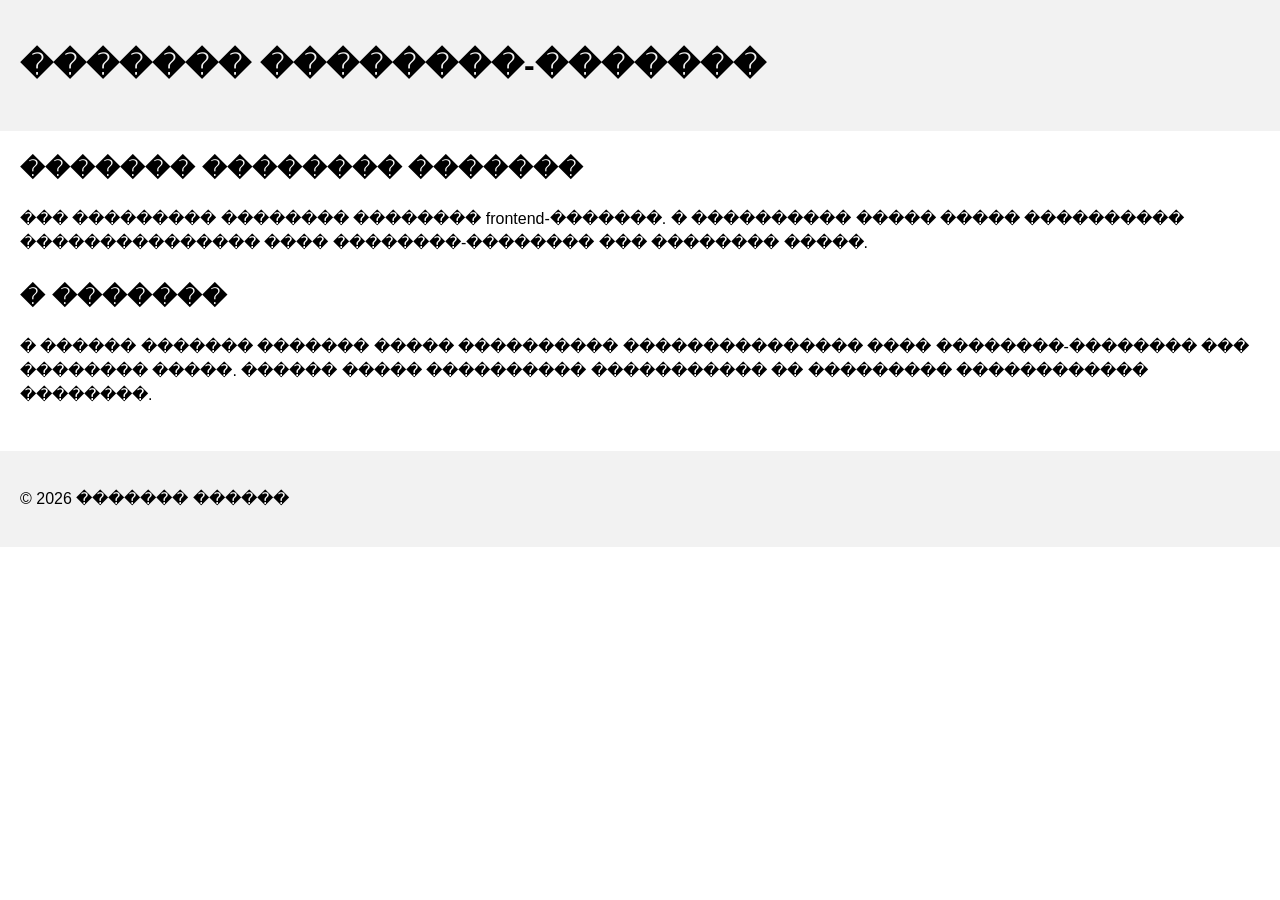
==== index.html @ 0dade37c "feat: add project description section" ====
<!DOCTYPE html>
<html lang="ru">
<head>
  <meta charset="UTF-8">
  <meta name="viewport" content="width=device-width, initial-scale=1.0">
  <title>������� �������</title>
  <link rel="stylesheet" href="css/style.css">
</head>
<body>
  <header>
    <h1>������� ��������-�������</h1>
  </header>

  <main>
    <section>
      <h2>������� �������� �������</h2>
      <p>
        ��� ��������� �������� �������� frontend-�������.
        � ���������� ����� ����� ���������� ��������������� ����
        ��������-�������� ��� �������� �����.
      </p>
    </section>
    <section>
    <h2>� �������</h2>
    <p>
      � ������ ������� ������� ����� ���������� ��������������� ����
      ��������-�������� ��� �������� �����. ������ ����� ����������
      ����������� �� ��������� ������������ ��������.
    </p>
    </section>
  </main>

  <footer>
    <p>&copy; 2026 ������� ������</p>
  </footer>
</body>
</html>
---- css/style.css ----
body {
  margin: 0;
  font-family: Arial, sans-serif;
  line-height: 1.5;
}

header,
main,
footer {
  padding: 20px;
}

header {
  background-color: #f2f2f2;
}

footer {
  background-color: #f2f2f2;
}

section {
  margin-bottom: 24px;
}

section h2 {
  margin-top: 0;
}
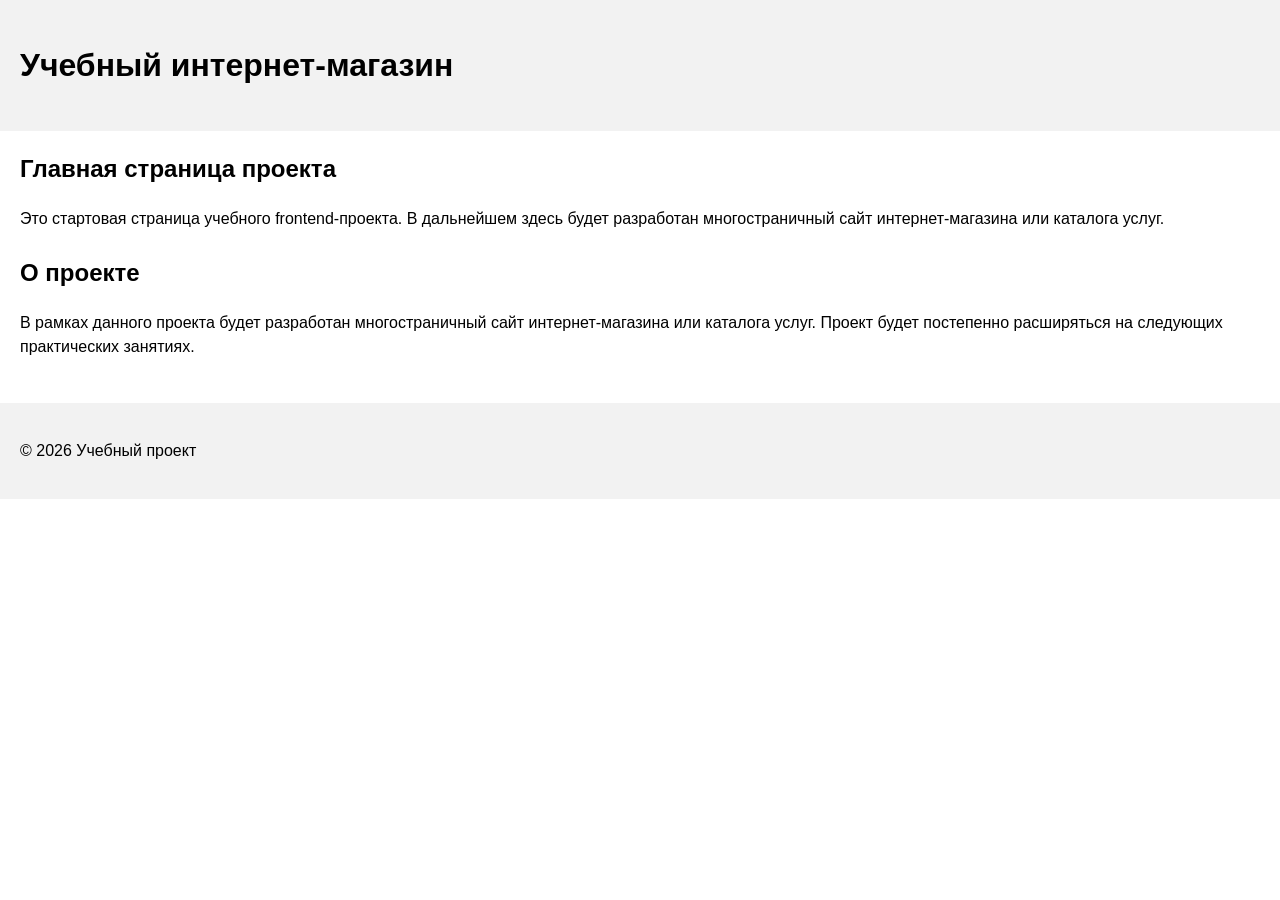
==== commit a021ae0c: "Temporary file cleanup for encoding conversion2" ====
--- a/index.html
+++ b/index.html
@@ -3,35 +3,35 @@
 <head>
   <meta charset="UTF-8">
   <meta name="viewport" content="width=device-width, initial-scale=1.0">
-  <title>������� �������</title>
+  <title>Каталог товаров</title>
   <link rel="stylesheet" href="css/style.css">
 </head>
 <body>
   <header>
-    <h1>������� ��������-�������</h1>
+    <h1>Учебный интернет-магазин</h1>
   </header>
 
   <main>
     <section>
-      <h2>������� �������� �������</h2>
+      <h2>Главная страница проекта</h2>
       <p>
-        ��� ��������� �������� �������� frontend-�������.
-        � ���������� ����� ����� ���������� ��������������� ����
-        ��������-�������� ��� �������� �����.
+        Это стартовая страница учебного frontend-проекта.
+        В дальнейшем здесь будет разработан многостраничный сайт
+        интернет-магазина или каталога услуг.
       </p>
     </section>
     <section>
-    <h2>� �������</h2>
+    <h2>О проекте</h2>
     <p>
-      � ������ ������� ������� ����� ���������� ��������������� ����
-      ��������-�������� ��� �������� �����. ������ ����� ����������
-      ����������� �� ��������� ������������ ��������.
+      В рамках данного проекта будет разработан многостраничный сайт
+      интернет-магазина или каталога услуг. Проект будет постепенно
+      расширяться на следующих практических занятиях.
     </p>
     </section>
   </main>
 
   <footer>
-    <p>&copy; 2026 ������� ������</p>
+    <p>&copy; 2026 Учебный проект</p>
   </footer>
 </body>
-</html>
+</html>
--- a/css/style.css
+++ b/css/style.css
@@ -24,4 +24,4 @@
 
 section h2 {
   margin-top: 0;
-}
+}
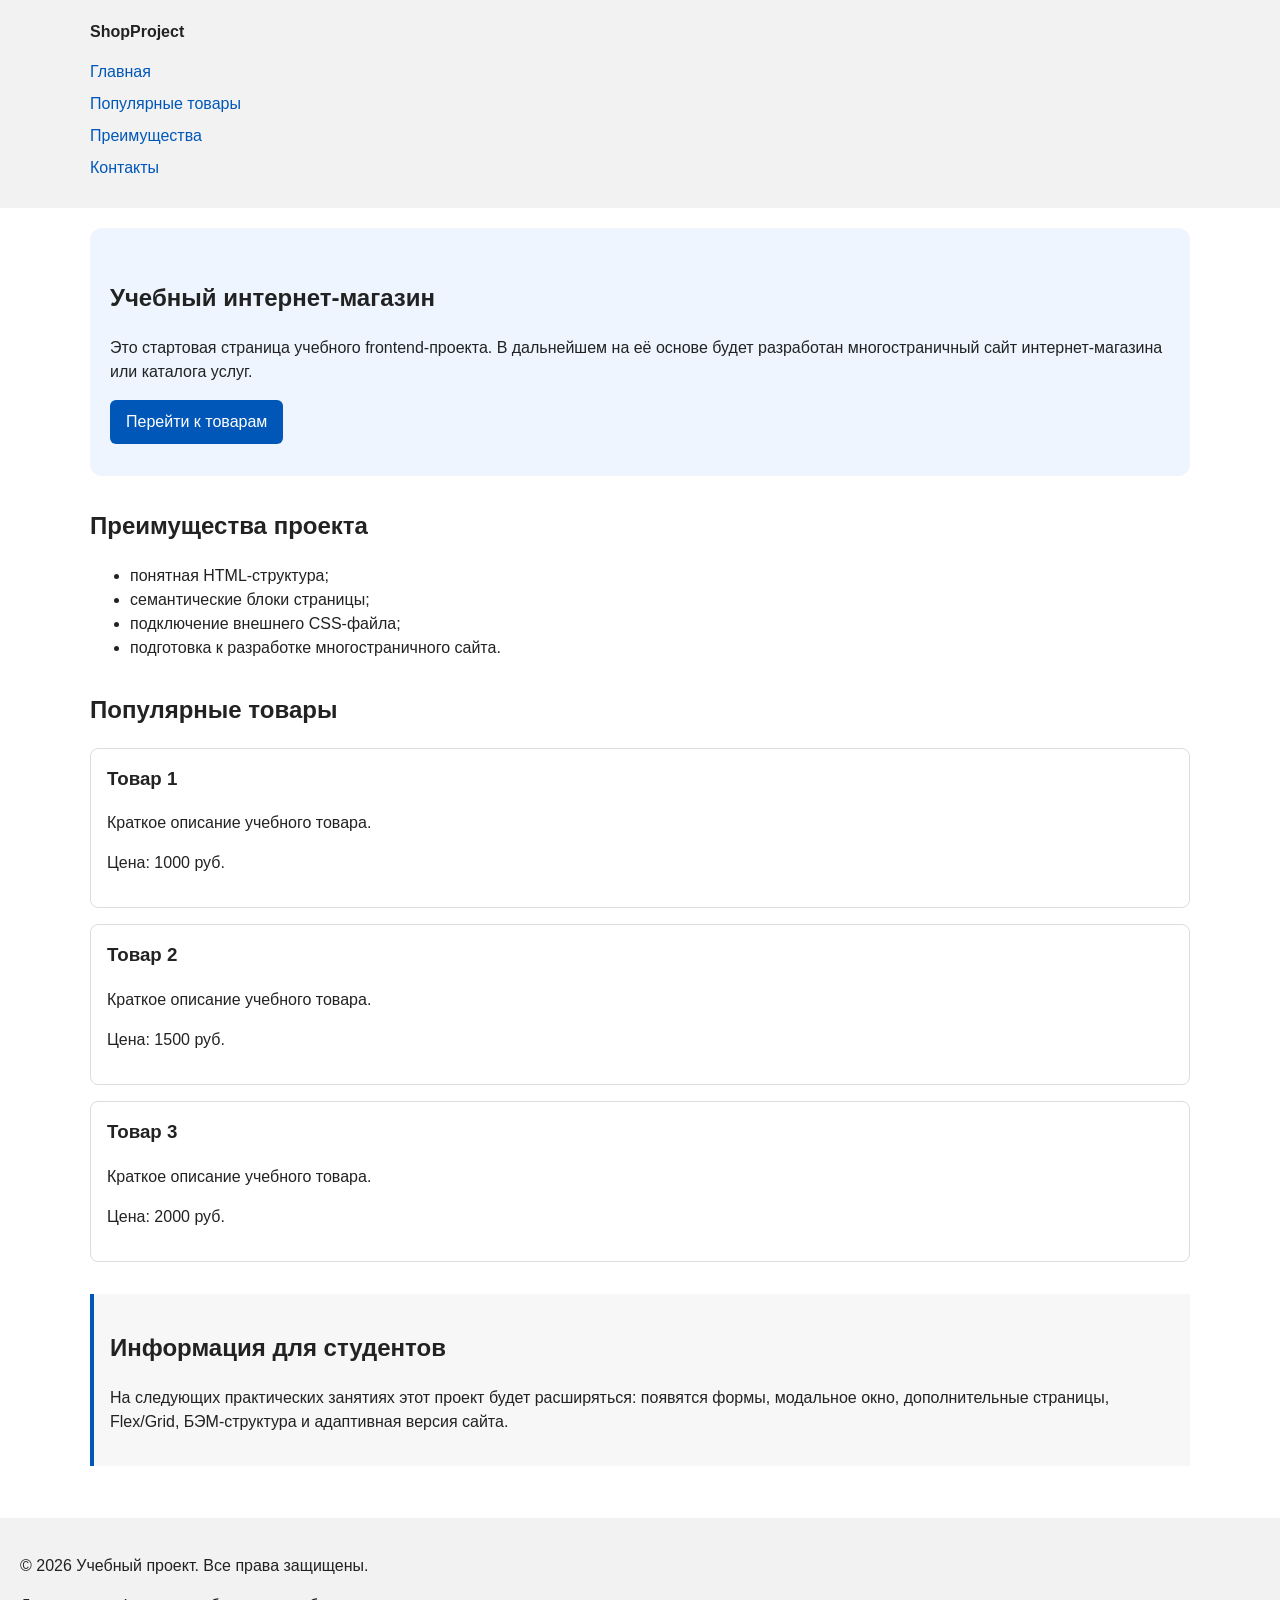
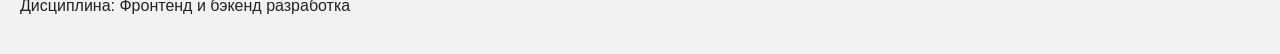
==== commit 268dcf8e: "feat: add semantic HTML structure and base CSS styles" ====
--- a/index.html
+++ b/index.html
@@ -8,30 +8,76 @@
 </head>
 <body>
   <header>
-    <h1>Учебный интернет-магазин</h1>
-  </header>
+  <div class="site-header">
+    <a class="site-logo" href="index.html">ShopProject</a>
+
+    <nav class="site-nav" aria-label="Основная навигация">
+      <ul class="site-nav__list">
+        <li><a href="index.html">Главная</a></li>
+        <li><a href="#popular">Популярные товары</a></li>
+        <li><a href="#advantages">Преимущества</a></li>
+        <li><a href="#contacts">Контакты</a></li>
+      </ul>
+    </nav>
+  </div>
+</header>
 
   <main>
-    <section>
-      <h2>Главная страница проекта</h2>
-      <p>
+    <section class="hero">
+    <h1>Учебный интернет-магазин</h1>
+    <p>
         Это стартовая страница учебного frontend-проекта.
-        В дальнейшем здесь будет разработан многостраничный сайт
+        В дальнейшем на её основе будет разработан многостраничный сайт
         интернет-магазина или каталога услуг.
-      </p>
+    </p>
+    <a class="button" href="#popular">Перейти к товарам</a>
     </section>
-    <section>
-    <h2>О проекте</h2>
+    <section class="section" id="advantages">
+    <h2>Преимущества проекта</h2>
+
+    <ul class="advantages-list">
+        <li>понятная HTML-структура;</li>
+        <li>семантические блоки страницы;</li>
+        <li>подключение внешнего CSS-файла;</li>
+        <li>подготовка к разработке многостраничного сайта.</li>
+    </ul>
+    </section>
+
+    <section class="section" id="popular">
+    <h2>Популярные товары</h2>
+
+    <article class="product-card">
+        <h3>Товар 1</h3>
+        <p>Краткое описание учебного товара.</p>
+        <p>Цена: 1000 руб.</p>
+    </article>
+
+    <article class="product-card">
+        <h3>Товар 2</h3>
+        <p>Краткое описание учебного товара.</p>
+        <p>Цена: 1500 руб.</p>
+    </article>
+
+    <article class="product-card">
+        <h3>Товар 3</h3>
+        <p>Краткое описание учебного товара.</p>
+        <p>Цена: 2000 руб.</p>
+    </article>
+    </section>
+
+    <aside class="aside-info">
+    <h2>Информация для студентов</h2>
     <p>
-      В рамках данного проекта будет разработан многостраничный сайт
-      интернет-магазина или каталога услуг. Проект будет постепенно
-      расширяться на следующих практических занятиях.
+        На следующих практических занятиях этот проект будет расширяться:
+        появятся формы, модальное окно, дополнительные страницы, Flex/Grid,
+        БЭМ-структура и адаптивная версия сайта.
     </p>
-    </section>
+    </aside>
   </main>
 
   <footer>
-    <p>&copy; 2026 Учебный проект</p>
+    <p>&copy; 2026 Учебный проект. Все права защищены.</p>
+    <p>Дисциплина: Фронтенд и бэкенд разработка</p>
   </footer>
 </body>
 </html>
--- a/css/style.css
+++ b/css/style.css
@@ -1,7 +1,13 @@
+* {
+  box-sizing: border-box;
+}
+
 body {
   margin: 0;
   font-family: Arial, sans-serif;
   line-height: 1.5;
+  color: #222222;
+  background-color: #ffffff;
 }
 
 header,
@@ -24,4 +30,84 @@
 
 section h2 {
   margin-top: 0;
-}+}
+
+.site-header {
+  max-width: 1100px;
+  margin: 0 auto;
+}
+
+.site-logo {
+  font-weight: bold;
+  text-decoration: none;
+  color: #222222;
+}
+
+.site-nav__list {
+  padding: 0;
+  margin: 16px 0 0;
+  list-style: none;
+}
+
+.site-nav__list li {
+  margin-bottom: 8px;
+}
+
+.site-nav__list a {
+  color: #0057b8;
+  text-decoration: none;
+}
+
+.site-nav__list a:hover {
+  text-decoration: underline;
+}
+
+.hero {
+  max-width: 1100px;
+  margin: 0 auto 32px;
+  padding: 32px 20px;
+  background-color: #eef5ff;
+  border-radius: 12px;
+}
+
+.section {
+  max-width: 1100px;
+  margin: 0 auto 32px;
+}
+
+.section h2 {
+  margin-top: 0;
+}
+
+.product-card {
+  margin-bottom: 16px;
+  padding: 16px;
+  border: 1px solid #dddddd;
+  border-radius: 8px;
+  background-color: #ffffff;
+}
+
+.product-card h3 {
+  margin-top: 0;
+}
+
+.button {
+  display: inline-block;
+  padding: 10px 16px;
+  color: #ffffff;
+  background-color: #0057b8;
+  text-decoration: none;
+  border-radius: 6px;
+}
+
+.button:hover {
+  background-color: #003f86;
+}
+
+.aside-info {
+  max-width: 1100px;
+  margin: 0 auto 32px;
+  padding: 16px;
+  border-left: 4px solid #0057b8;
+  background-color: #f7f7f7;
+}
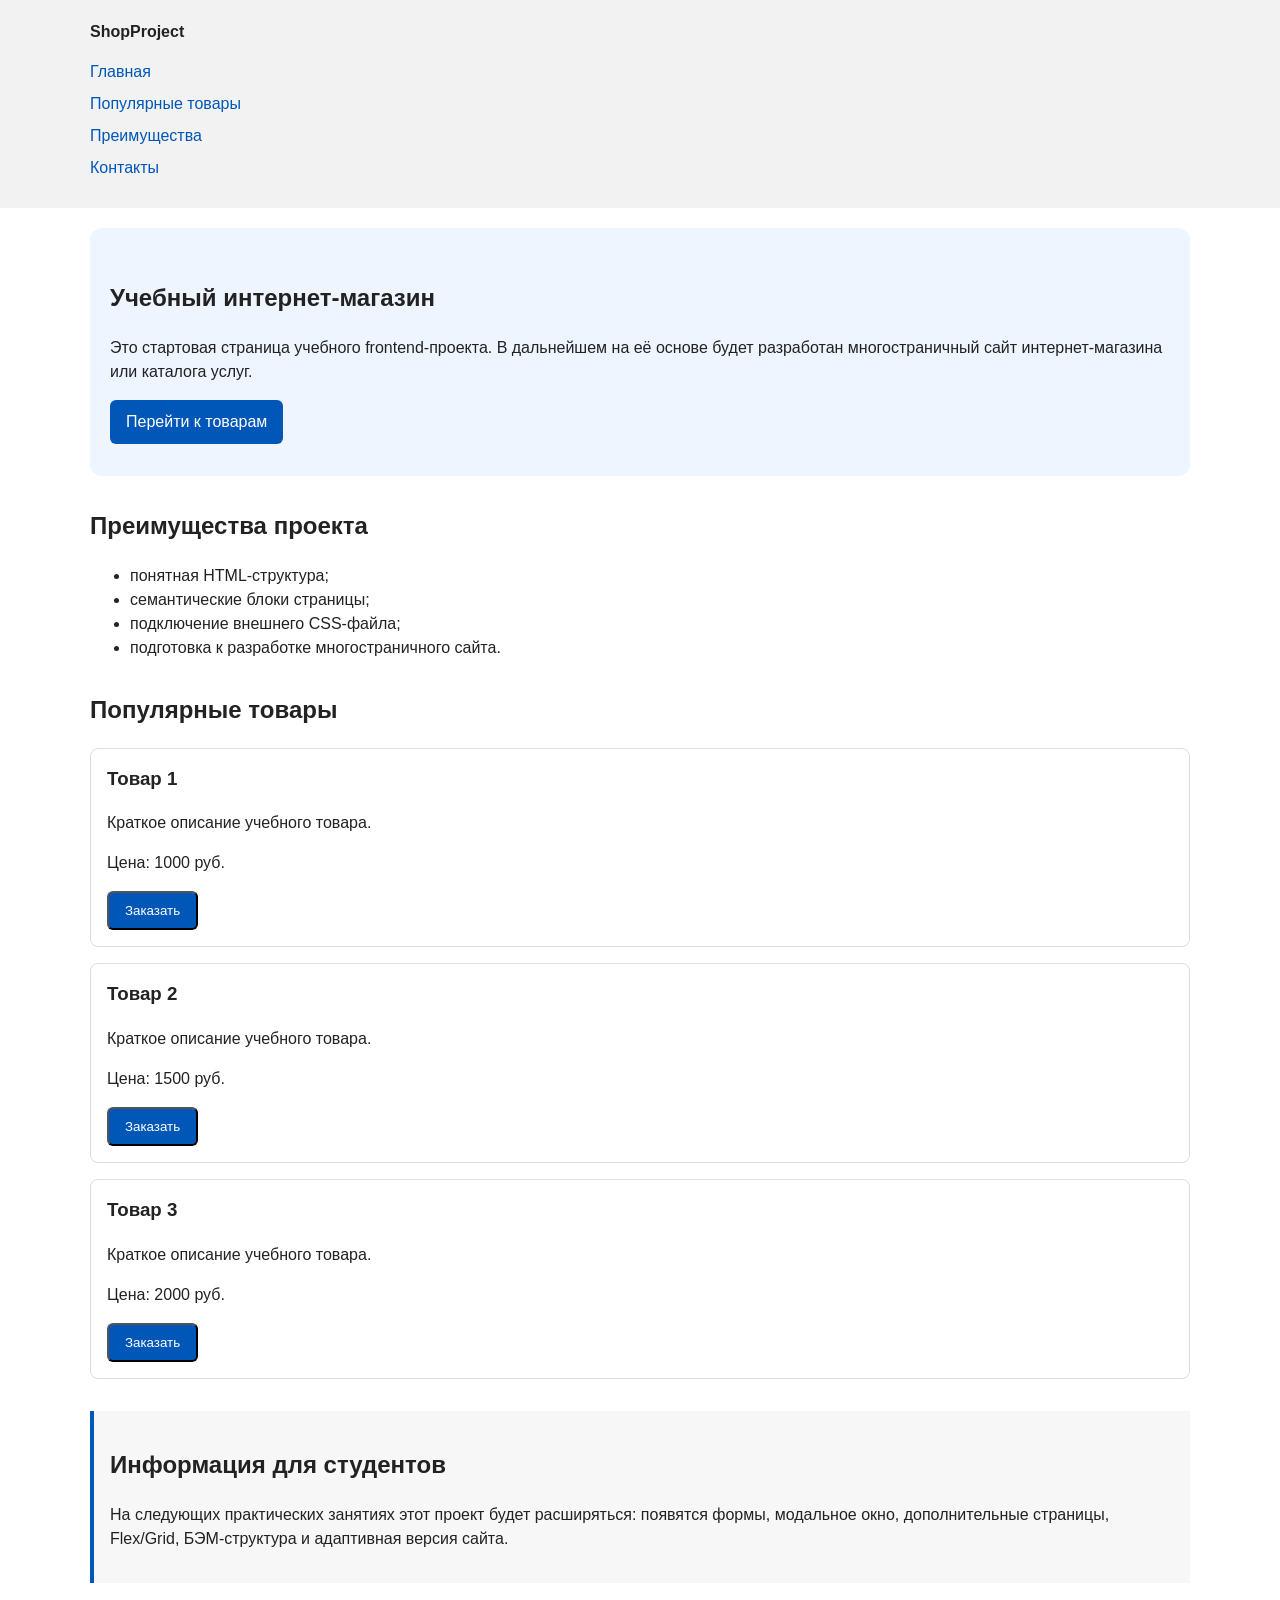
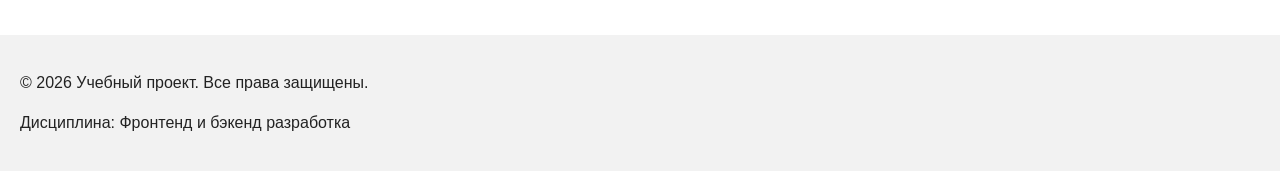
==== commit 684a1934: "feat: add order form modal and validation" ====
--- a/index.html
+++ b/index.html
@@ -5,6 +5,7 @@
   <meta name="viewport" content="width=device-width, initial-scale=1.0">
   <title>Каталог товаров</title>
   <link rel="stylesheet" href="css/style.css">
+  <script src="js/main.js" defer></script>
 </head>
 <body>
   <header>
@@ -50,18 +51,27 @@
         <h3>Товар 1</h3>
         <p>Краткое описание учебного товара.</p>
         <p>Цена: 1000 руб.</p>
+        <button class="button product-card__button" type="button" data-product="Товар 1">
+          Заказать
+        </button>
     </article>
 
     <article class="product-card">
         <h3>Товар 2</h3>
         <p>Краткое описание учебного товара.</p>
         <p>Цена: 1500 руб.</p>
+        <button class="button product-card__button" type="button" data-product="Товар 2">
+          Заказать
+        </button>
     </article>
 
     <article class="product-card">
         <h3>Товар 3</h3>
         <p>Краткое описание учебного товара.</p>
         <p>Цена: 2000 руб.</p>
+        <button class="button product-card__button" type="button" data-product="Товар 3">
+          Заказать
+        </button>
     </article>
     </section>
 
@@ -79,5 +89,103 @@
     <p>&copy; 2026 Учебный проект. Все права защищены.</p>
     <p>Дисциплина: Фронтенд и бэкенд разработка</p>
   </footer>
+
+<dialog class="order-dialog" id="order-dialog" aria-labelledby="order-dialog-title">
+  <h2 id="order-dialog-title">Оформление заявки</h2>
+
+<form class="order-form" id="order-form" action="#" method="post" novalidate>
+  <input id="selected-product" name="selected-product" type="hidden">
+
+    <div class="form-field">
+      <label for="order-name">Имя</label>
+      <input
+        id="order-name"
+        name="name"
+        type="text"
+        placeholder="Введите ваше имя"
+        minlength="2"
+        autocomplete="given-name"
+        required
+      >
+    </div>
+
+    <div class="form-field">
+      <label for="order-email">E-mail</label>
+      <input
+        id="order-email"
+        name="email"
+        type="email"
+        placeholder="example@mail.ru"
+        autocomplete="email"
+        required
+      >
+    </div>
+
+    <div class="form-field">
+      <label for="order-phone">Телефон</label>
+      <input
+        id="order-phone"
+        name="phone"
+        type="tel"
+        inputmode="tel"
+        placeholder="+7 (900) 000-00-00"
+        pattern="^\+7 \(\d{3}\) \d{3}-\d{2}-\d{2}$"
+        required
+      >
+      <small>Формат: +7 (900) 000-00-00</small>
+    </div>
+
+    <div class="form-field">
+      <label for="order-date">Дата связи</label>
+      <input
+        id="order-date"
+        name="date"
+        type="date"
+      >
+    </div>
+
+    <div class="form-field">
+      <label for="order-topic">Тема заявки</label>
+      <select id="order-topic" name="topic" required>
+        <option value="">Выберите тему</option>
+        <option value="product">Заказ товара</option>
+        <option value="consultation">Консультация</option>
+        <option value="delivery">Доставка</option>
+      </select>
+    </div>
+
+    <div class="form-field">
+      <label for="order-comment">Комментарий</label>
+      <textarea
+        id="order-comment"
+        name="comment"
+        rows="4"
+        placeholder="Укажите дополнительную информацию"
+      ></textarea>
+    </div>
+
+    <div class="form-field form-field--checkbox">
+      <label>
+        <input
+          id="order-agreement"
+          name="agreement"
+          type="checkbox"
+          required
+        >
+        Я согласен на обработку данных
+      </label>
+    </div>
+
+    <div class="form-actions">
+      <button type="button" id="close-order-dialog">Закрыть</button>
+      <button type="submit">Отправить заявку</button>
+    </div>
+  </form>
+</dialog>
+
+<p class="success-message" id="success-message" hidden>
+  Форма успешно отправлена!
+</p>
+
 </body>
 </html>
--- a/css/style.css
+++ b/css/style.css
@@ -111,3 +111,105 @@
   border-left: 4px solid #0057b8;
   background-color: #f7f7f7;
 }
+
+/*
+  Модальное окно.
+  Элемент dialog сам умеет открываться поверх страницы.
+*/
+.order-dialog {
+  width: min(100% - 32px, 560px);
+  padding: 24px;
+  border: none;
+  border-radius: 12px;
+}
+
+/*
+  Затемнение фона за модальным окном.
+*/
+.order-dialog::backdrop {
+  background-color: rgba(0, 0, 0, 0.5);
+}
+
+/*
+  Поле формы.
+  Каждый блок получает нижний отступ.
+*/
+.form-field {
+  margin-bottom: 16px;
+}
+
+/*
+  Подпись поля.
+*/
+.form-field label {
+  display: block;
+  margin-bottom: 6px;
+}
+
+/*
+  Основные поля формы.
+*/
+.form-field input,
+.form-field select,
+.form-field textarea {
+  width: 100%;
+  padding: 10px 12px;
+  border: 1px solid #cccccc;
+  border-radius: 6px;
+  font: inherit;
+}
+
+/*
+  Checkbox не должен занимать всю ширину.
+*/
+.form-field input[type="checkbox"] {
+  width: auto;
+}
+
+/*
+  Подсказка под полем телефона.
+*/
+.form-field small {
+  display: block;
+  margin-top: 4px;
+  color: #666666;
+}
+
+/*
+  Видимый фокус для клавиатурной навигации.
+*/
+.form-field input:focus-visible,
+.form-field select:focus-visible,
+.form-field textarea:focus-visible,
+.form-actions button:focus-visible {
+  outline: 2px solid #0057b8;
+  outline-offset: 2px;
+}
+
+/*
+  Подсветка ошибочных полей.
+  Атрибут aria-invalid будет добавляться через JavaScript.
+*/
+[aria-invalid="true"] {
+  border-color: #b00020;
+}
+
+/*
+  Кнопки формы.
+*/
+.form-actions {
+  display: flex;
+  gap: 12px;
+  margin-top: 20px;
+}
+
+/*
+  Сообщение об успешной отправке.
+*/
+.success-message {
+  max-width: 1100px;
+  margin: 24px auto;
+  padding: 16px;
+  border-left: 4px solid #168a2f;
+  background-color: #eefaf0;
+}
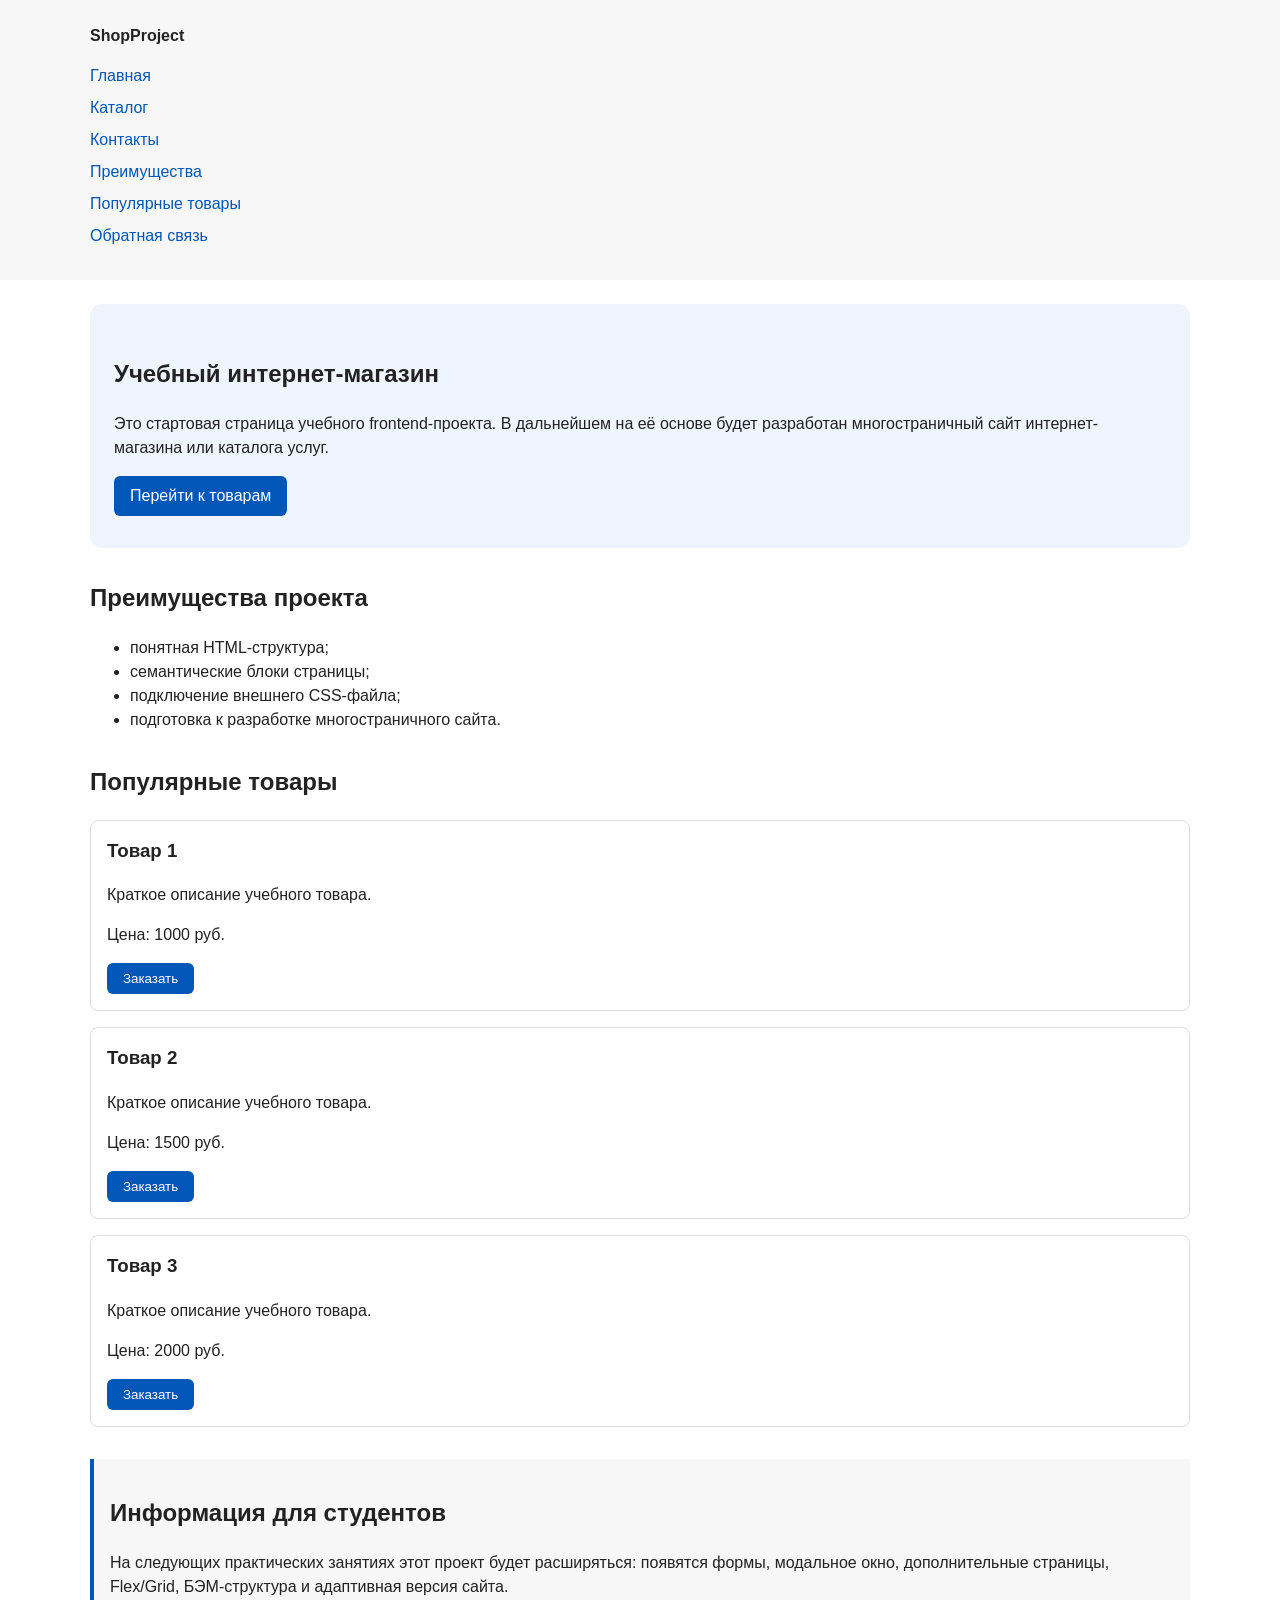
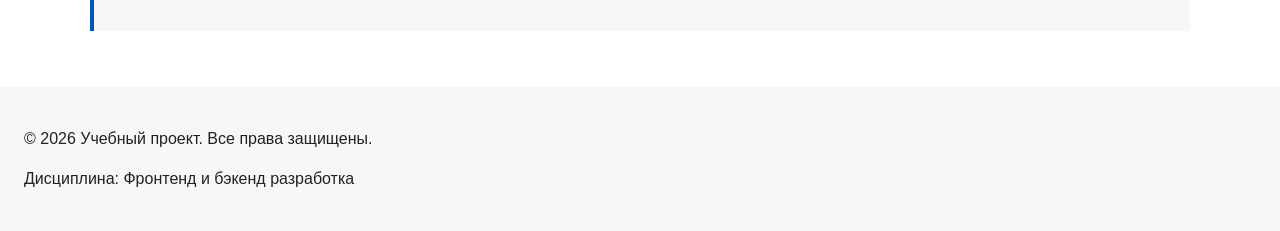
==== commit 002caf01: "feat: add multi-page structure navigation and anchors" ====
--- a/index.html
+++ b/index.html
@@ -12,83 +12,86 @@
   <div class="site-header">
     <a class="site-logo" href="index.html">ShopProject</a>
 
-    <nav class="site-nav" aria-label="Основная навигация">
-      <ul class="site-nav__list">
-        <li><a href="index.html">Главная</a></li>
-        <li><a href="#popular">Популярные товары</a></li>
-        <li><a href="#advantages">Преимущества</a></li>
-        <li><a href="#contacts">Контакты</a></li>
-      </ul>
-    </nav>
+  <nav class="site-nav" aria-label="Основная навигация">
+    <ul class="site-nav__list">
+      <li><a href="index.html">Главная</a></li>
+      <li><a href="catalog.html">Каталог</a></li>
+      <li><a href="contacts.html">Контакты</a></li>
+      <li><a href="index.html#advantages">Преимущества</a></li>
+      <li><a href="index.html#popular">Популярные товары</a></li>
+      <li><a href="index.html#contacts">Обратная связь</a></li>
+    </ul>
+  </nav>
   </div>
+
 </header>
 
-  <main>
-    <section class="hero">
-    <h1>Учебный интернет-магазин</h1>
-    <p>
-        Это стартовая страница учебного frontend-проекта.
-        В дальнейшем на её основе будет разработан многостраничный сайт
-        интернет-магазина или каталога услуг.
-    </p>
-    <a class="button" href="#popular">Перейти к товарам</a>
-    </section>
-    <section class="section" id="advantages">
-    <h2>Преимущества проекта</h2>
+<main>
+  <section class="hero">
+  <h1>Учебный интернет-магазин</h1>
+  <p>
+      Это стартовая страница учебного frontend-проекта.
+      В дальнейшем на её основе будет разработан многостраничный сайт
+      интернет-магазина или каталога услуг.
+  </p>
+  <a class="button" href="#popular">Перейти к товарам</a>
+  </section>
+  <section class="section" id="advantages">
+  <h2>Преимущества проекта</h2>
 
-    <ul class="advantages-list">
-        <li>понятная HTML-структура;</li>
-        <li>семантические блоки страницы;</li>
-        <li>подключение внешнего CSS-файла;</li>
-        <li>подготовка к разработке многостраничного сайта.</li>
-    </ul>
-    </section>
+  <ul class="advantages-list">
+      <li>понятная HTML-структура;</li>
+      <li>семантические блоки страницы;</li>
+      <li>подключение внешнего CSS-файла;</li>
+      <li>подготовка к разработке многостраничного сайта.</li>
+  </ul>
+  </section>
 
-    <section class="section" id="popular">
-    <h2>Популярные товары</h2>
+  <section class="section" id="popular">
+  <h2>Популярные товары</h2>
 
-    <article class="product-card">
-        <h3>Товар 1</h3>
-        <p>Краткое описание учебного товара.</p>
-        <p>Цена: 1000 руб.</p>
-        <button class="button product-card__button" type="button" data-product="Товар 1">
-          Заказать
-        </button>
-    </article>
+  <article class="product-card">
+      <h3>Товар 1</h3>
+      <p>Краткое описание учебного товара.</p>
+      <p>Цена: 1000 руб.</p>
+      <button class="button product-card__button" type="button" data-product="Товар 1">
+        Заказать
+      </button>
+  </article>
 
-    <article class="product-card">
-        <h3>Товар 2</h3>
-        <p>Краткое описание учебного товара.</p>
-        <p>Цена: 1500 руб.</p>
-        <button class="button product-card__button" type="button" data-product="Товар 2">
-          Заказать
-        </button>
-    </article>
+  <article class="product-card">
+      <h3>Товар 2</h3>
+      <p>Краткое описание учебного товара.</p>
+      <p>Цена: 1500 руб.</p>
+      <button class="button product-card__button" type="button" data-product="Товар 2">
+        Заказать
+      </button>
+  </article>
 
-    <article class="product-card">
-        <h3>Товар 3</h3>
-        <p>Краткое описание учебного товара.</p>
-        <p>Цена: 2000 руб.</p>
-        <button class="button product-card__button" type="button" data-product="Товар 3">
-          Заказать
-        </button>
-    </article>
-    </section>
+  <article class="product-card">
+      <h3>Товар 3</h3>
+      <p>Краткое описание учебного товара.</p>
+      <p>Цена: 2000 руб.</p>
+      <button class="button product-card__button" type="button" data-product="Товар 3">
+        Заказать
+      </button>
+  </article>
+  </section>
 
-    <aside class="aside-info">
-    <h2>Информация для студентов</h2>
+  <aside class="aside-info">
+  <h2>Информация для студентов</h2>
     <p>
         На следующих практических занятиях этот проект будет расширяться:
         появятся формы, модальное окно, дополнительные страницы, Flex/Grid,
         БЭМ-структура и адаптивная версия сайта.
     </p>
-    </aside>
-  </main>
+  </aside>
+</main>
 
-  <footer>
-    <p>&copy; 2026 Учебный проект. Все права защищены.</p>
-    <p>Дисциплина: Фронтенд и бэкенд разработка</p>
-  </footer>
+<footer id="contacts">
+  <p>&copy; 2026 Учебный проект. Все права защищены.</p>
+  <p>Дисциплина: Фронтенд и бэкенд разработка</p>
+</footer>
 
 <dialog class="order-dialog" id="order-dialog" aria-labelledby="order-dialog-title">
   <h2 id="order-dialog-title">Оформление заявки</h2>
--- a/css/style.css
+++ b/css/style.css
@@ -1,3 +1,38 @@
+/*
+    1. переменные проекта
+*/
+:root {
+  /* Основные цвета проекта */
+  --color-bg: #ffffff;
+  --color-text: #222222;
+  --color-muted: #666666;
+  --color-primary: #0057b8;
+  --color-primary-dark: #003f86;
+  --color-border: #dddddd;
+  --color-surface: #f7f7f7;
+  --color-surface-accent: #eef5ff;
+  --color-danger: #b00020;
+  --color-success: #168a2f;
+  --color-success-bg: #eefaf0;
+  --color-white: #ffffff;
+
+  /* Отступы */
+  --space-xs: 4px;
+  --space-sm: 8px;
+  --space-md: 16px;
+  --space-lg: 24px;
+  --space-xl: 32px;
+
+  /* Скругления */
+  --radius-sm: 6px;
+  --radius-md: 8px;
+  --radius-lg: 12px;
+
+  /* Размеры */
+  --container-width: 1100px;
+}
+
+
 * {
   box-sizing: border-box;
 }
@@ -6,22 +41,22 @@
   margin: 0;
   font-family: Arial, sans-serif;
   line-height: 1.5;
-  color: #222222;
-  background-color: #ffffff;
+  color: var(--color-text);
+  background-color: var(--color-bg);
 }
 
 header,
 main,
 footer {
-  padding: 20px;
+  padding: var(--space-lg);
 }
 
 header {
-  background-color: #f2f2f2;
+  background-color: var(--color-surface);
 }
 
 footer {
-  background-color: #f2f2f2;
+  background-color: var(--color-surface);
 }
 
 section {
@@ -30,6 +65,22 @@
 
 section h2 {
   margin-top: 0;
+}
+
+/*
+    3. общие элементы интерфейса
+*/
+a {
+  color: var(--color-primary);
+}
+
+a:hover {
+  color: var(--color-primary-dark);
+}
+
+a:focus-visible {
+  outline: 2px solid var(--color-primary);
+  outline-offset: 3px;
 }
 
 .site-header {
@@ -62,17 +113,20 @@
   text-decoration: underline;
 }
 
+/*
+    4. компоненты страницы
+*/
 .hero {
-  max-width: 1100px;
-  margin: 0 auto 32px;
-  padding: 32px 20px;
-  background-color: #eef5ff;
-  border-radius: 12px;
+  max-width: var(--container-width);
+  margin: 0 auto var(--space-xl);
+  padding: var(--space-xl) var(--space-lg);
+  background-color: var(--color-surface-accent);
+  border-radius: var(--radius-lg);
 }
 
 .section {
-  max-width: 1100px;
-  margin: 0 auto 32px;
+  max-width: var(--container-width);
+  margin: 0 auto var(--space-xl);
 }
 
 .section h2 {
@@ -80,11 +134,15 @@
 }
 
 .product-card {
-  margin-bottom: 16px;
-  padding: 16px;
-  border: 1px solid #dddddd;
-  border-radius: 8px;
-  background-color: #ffffff;
+  margin-bottom: var(--space-md);
+  padding: var(--space-md);
+  border: 1px solid var(--color-border);
+  border-radius: var(--radius-md);
+  background-color: var(--color-bg);
+}
+
+.product-card:hover {
+  border-color: var(--color-primary);
 }
 
 .product-card h3 {
@@ -93,26 +151,39 @@
 
 .button {
   display: inline-block;
-  padding: 10px 16px;
-  color: #ffffff;
-  background-color: #0057b8;
+  padding: var(--space-sm) var(--space-md);
+  color: var(--color-white);
+  background-color: var(--color-primary);
   text-decoration: none;
-  border-radius: 6px;
+  border: none;
+  border-radius: var(--radius-sm);
+  cursor: pointer;
 }
 
 .button:hover {
-  background-color: #003f86;
+  background-color: var(--color-primary-dark);
+}
+
+.button:focus-visible {
+  outline: 2px solid var(--color-primary);
+  outline-offset: 3px;
+}
+
+.button:disabled {
+  opacity: 0.6;
+  cursor: not-allowed;
 }
 
 .aside-info {
-  max-width: 1100px;
-  margin: 0 auto 32px;
-  padding: 16px;
-  border-left: 4px solid #0057b8;
-  background-color: #f7f7f7;
-}
-
-/*
+  max-width: var(--container-width);
+  margin: 0 auto var(--space-xl);
+  padding: var(--space-md);
+  border-left: 4px solid var(--color-primary);
+  background-color: var(--color-surface);
+}
+
+/*
+  5. форма и модальное окно
   Модальное окно.
   Элемент dialog сам умеет открываться поверх страницы.
 */
@@ -126,6 +197,13 @@
 /*
   Затемнение фона за модальным окном.
 */
+.order-dialog {
+  width: min(100% - 32px, 560px);
+  padding: var(--space-lg);
+  border: none;
+  border-radius: var(--radius-lg);
+}
+
 .order-dialog::backdrop {
   background-color: rgba(0, 0, 0, 0.5);
 }
@@ -135,7 +213,7 @@
   Каждый блок получает нижний отступ.
 */
 .form-field {
-  margin-bottom: 16px;
+  margin-bottom: var(--space-md);
 }
 
 /*
@@ -143,7 +221,7 @@
 */
 .form-field label {
   display: block;
-  margin-bottom: 6px;
+  margin-bottom: var(--space-xs);
 }
 
 /*
@@ -154,8 +232,8 @@
 .form-field textarea {
   width: 100%;
   padding: 10px 12px;
-  border: 1px solid #cccccc;
-  border-radius: 6px;
+  border: 1px solid var(--color-border);
+  border-radius: var(--radius-sm);
   font: inherit;
 }
 
@@ -171,19 +249,26 @@
 */
 .form-field small {
   display: block;
-  margin-top: 4px;
-  color: #666666;
-}
+  margin-top: var(--space-xs);
+  color: var(--color-muted);
+}
+
 
 /*
   Видимый фокус для клавиатурной навигации.
 */
+.form-field input:hover,
+.form-field select:hover,
+.form-field textarea:hover {
+  border-color: var(--color-primary);
+}
+
 .form-field input:focus-visible,
 .form-field select:focus-visible,
 .form-field textarea:focus-visible,
 .form-actions button:focus-visible {
-  outline: 2px solid #0057b8;
-  outline-offset: 2px;
+  outline: 2px solid var(--color-primary);
+  outline-offset: 3px;
 }
 
 /*
@@ -191,7 +276,7 @@
   Атрибут aria-invalid будет добавляться через JavaScript.
 */
 [aria-invalid="true"] {
-  border-color: #b00020;
+  border-color: var(--color-danger);
 }
 
 /*
@@ -207,9 +292,42 @@
   Сообщение об успешной отправке.
 */
 .success-message {
-  max-width: 1100px;
-  margin: 24px auto;
-  padding: 16px;
-  border-left: 4px solid #168a2f;
-  background-color: #eefaf0;
-}
+  max-width: var(--container-width);
+  margin: var(--space-lg) auto;
+  padding: var(--space-md);
+  border-left: 4px solid var(--color-success);
+  background-color: var(--color-success-bg);
+}
+
+/*
+хлебные крошки
+*/
+
+.breadcrumbs {
+  max-width: var(--container-width);
+  margin: 0 auto var(--space-md);
+  font-size: 14px;
+  color: var(--color-muted);
+}
+
+.breadcrumbs a {
+  color: var(--color-primary);
+}
+
+.breadcrumbs span::before {
+  content: " / ";
+  color: var(--color-muted);
+}
+
+/*
+правило
+*/
+
+html {
+  scroll-behavior: smooth;
+}
+
+:target {
+  outline: 2px dashed var(--color-primary);
+  outline-offset: 4px;
+}
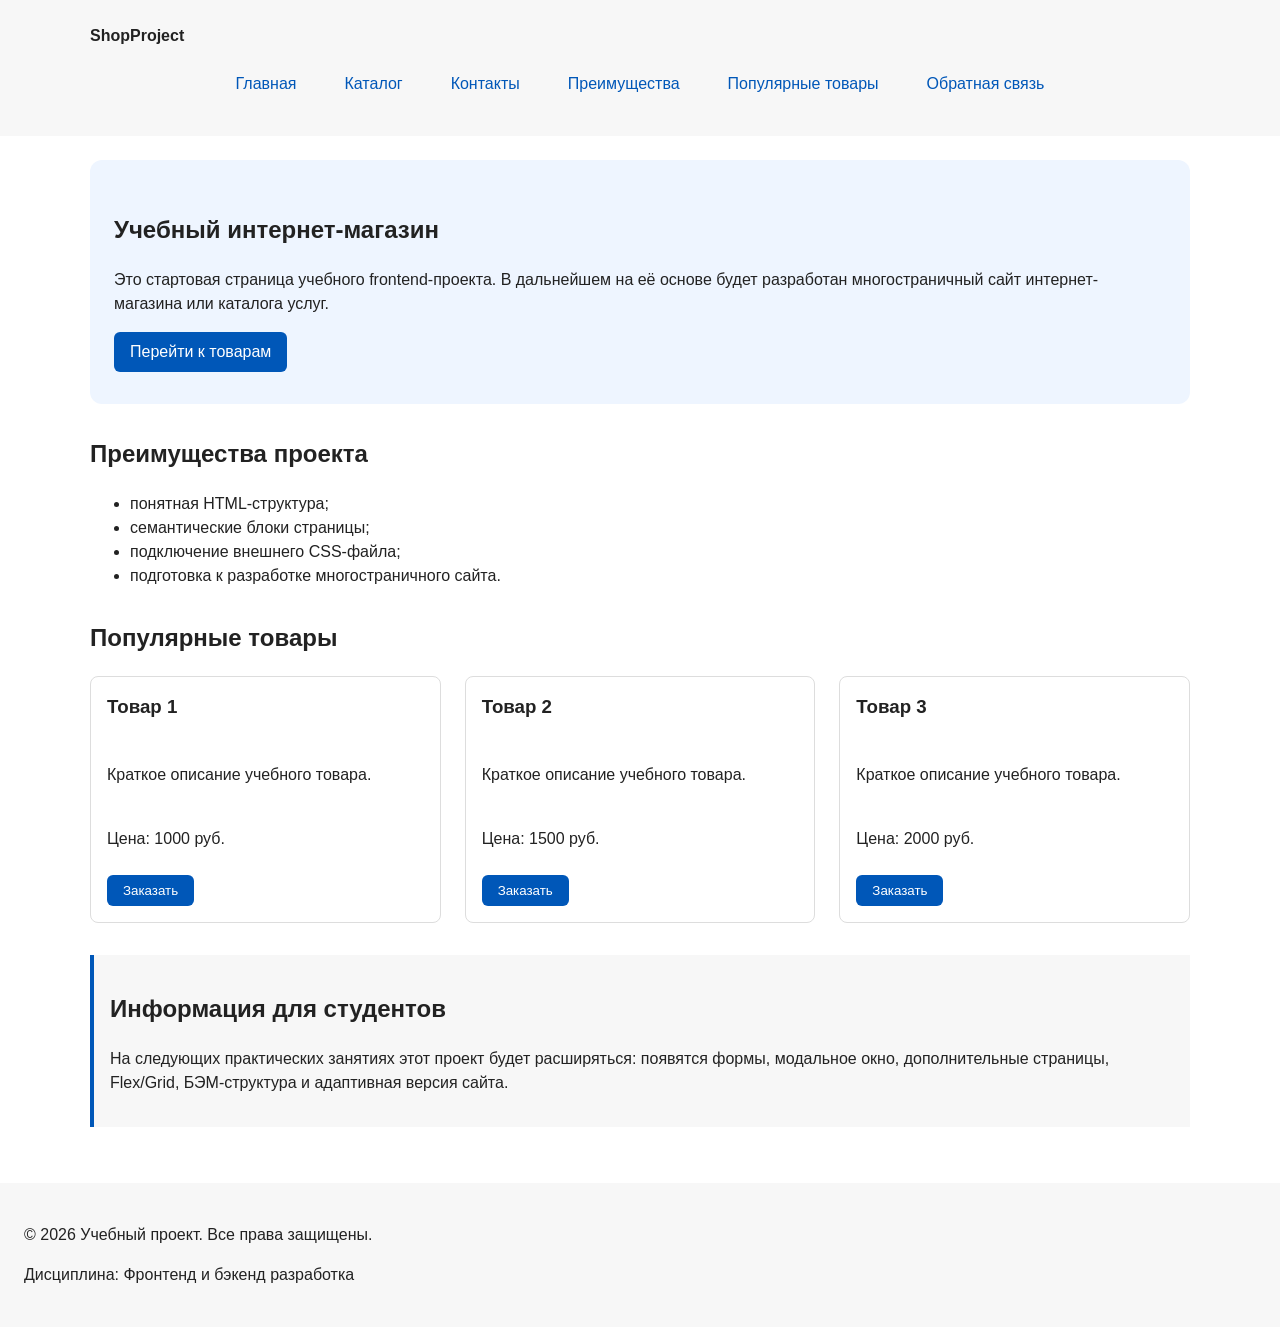
==== commit 1f274308: "feat: add flex navigation and grid catalog layout" ====
--- a/index.html
+++ b/index.html
@@ -50,33 +50,35 @@
   <section class="section" id="popular">
   <h2>Популярные товары</h2>
 
-  <article class="product-card">
+  <div class="products-grid">
+    <article class="product-card">
       <h3>Товар 1</h3>
       <p>Краткое описание учебного товара.</p>
       <p>Цена: 1000 руб.</p>
       <button class="button product-card__button" type="button" data-product="Товар 1">
         Заказать
       </button>
-  </article>
+    </article>
 
-  <article class="product-card">
+    <article class="product-card">
       <h3>Товар 2</h3>
       <p>Краткое описание учебного товара.</p>
       <p>Цена: 1500 руб.</p>
       <button class="button product-card__button" type="button" data-product="Товар 2">
         Заказать
       </button>
-  </article>
+    </article>
 
-  <article class="product-card">
+    <article class="product-card">
       <h3>Товар 3</h3>
       <p>Краткое описание учебного товара.</p>
       <p>Цена: 2000 руб.</p>
       <button class="button product-card__button" type="button" data-product="Товар 3">
         Заказать
       </button>
-  </article>
-  </section>
+    </article>
+  </div>
+</section>
 
   <aside class="aside-info">
   <h2>Информация для студентов</h2>
--- a/css/style.css
+++ b/css/style.css
@@ -95,8 +95,13 @@
 }
 
 .site-nav__list {
+  display: flex;
+  flex-wrap: wrap;
+  justify-content: center;
+  align-items: center;
+  gap: var(--space-md);
   padding: 0;
-  margin: 16px 0 0;
+  margin: var(--space-md) 0 0;
   list-style: none;
 }
 
@@ -105,12 +110,16 @@
 }
 
 .site-nav__list a {
-  color: #0057b8;
+  display: inline-block;
+  padding: var(--space-sm) var(--space-md);
+  color: var(--color-primary);
   text-decoration: none;
+  border-radius: var(--radius-sm);
 }
 
 .site-nav__list a:hover {
-  text-decoration: underline;
+  color: var(--color-white);
+  background-color: var(--color-primary);
 }
 
 /*
@@ -134,7 +143,10 @@
 }
 
 .product-card {
-  margin-bottom: var(--space-md);
+  display: flex;
+  flex-direction: column;
+  gap: var(--space-sm);
+  margin-bottom: 0;
   padding: var(--space-md);
   border: 1px solid var(--color-border);
   border-radius: var(--radius-md);
@@ -147,6 +159,11 @@
 
 .product-card h3 {
   margin-top: 0;
+}
+
+.product-card .button {
+  margin-top: auto;
+  align-self: flex-start;
 }
 
 .button {
@@ -331,3 +348,64 @@
   outline: 2px dashed var(--color-primary);
   outline-offset: 4px;
 }
+
+.products-grid {
+  display: grid;
+  grid-template-columns: repeat(3, 1fr);
+  gap: var(--space-lg);
+}
+
+/*
+организация страницы каталога через CSS Grid
+*/
+.catalog-layout {
+  max-width: var(--container-width);
+  margin: 0 auto var(--space-xl);
+  display: grid;
+  grid-template-columns: 260px 1fr;
+  grid-template-areas: "filters products";
+  gap: var(--space-lg);
+}
+
+.catalog-filters {
+  grid-area: filters;
+  padding: var(--space-md);
+  border: 1px solid var(--color-border);
+  border-radius: var(--radius-md);
+  background-color: var(--color-surface);
+}
+
+.catalog-products {
+  grid-area: products;
+}
+
+/* формы фильтров */
+
+.filters-form {
+  display: grid;
+  gap: var(--space-md);
+}
+
+.filters-form fieldset {
+  margin: 0;
+  padding: var(--space-md);
+  border: 1px solid var(--color-border);
+  border-radius: var(--radius-sm);
+}
+
+.filters-form legend {
+  font-weight: 700;
+}
+
+.filters-form label {
+  display: block;
+  margin-bottom: var(--space-sm);
+}
+
+.filters-form input[type="number"] {
+  width: 100%;
+  padding: 8px 10px;
+  border: 1px solid var(--color-border);
+  border-radius: var(--radius-sm);
+  font: inherit;
+}
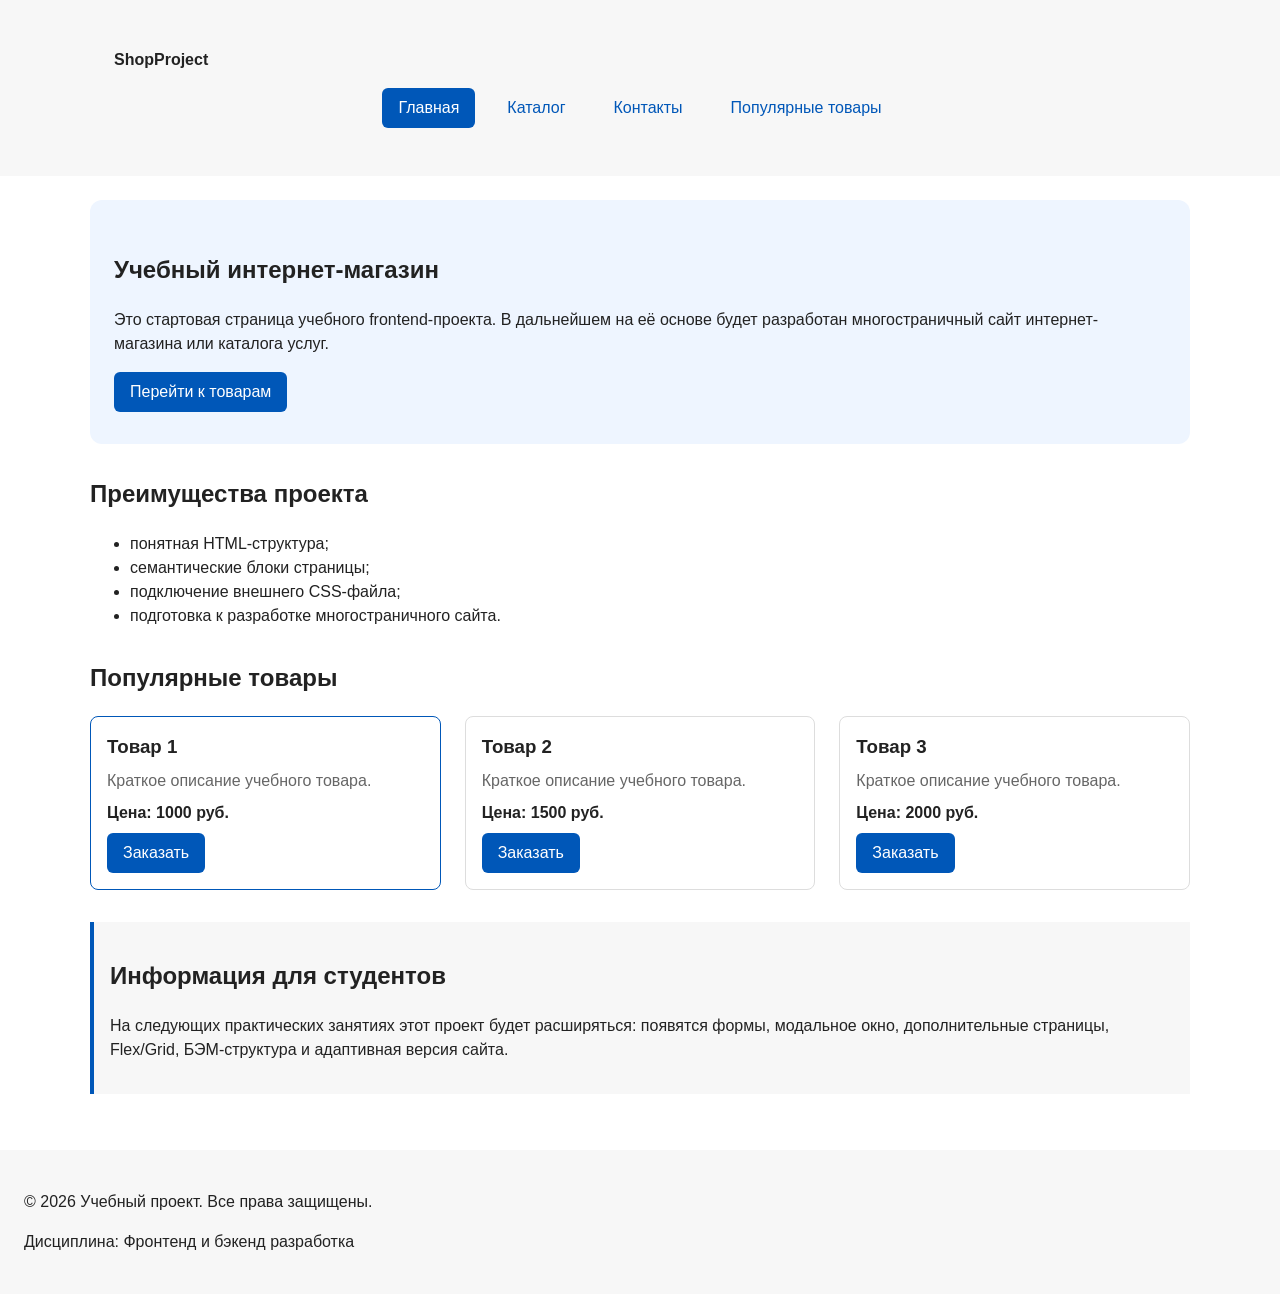
==== commit b6063770: "refactor: apply BEM naming to CSS classes" ====
--- a/index.html
+++ b/index.html
@@ -8,22 +8,31 @@
   <script src="js/main.js" defer></script>
 </head>
 <body>
-  <header>
-  <div class="site-header">
-    <a class="site-logo" href="index.html">ShopProject</a>
-
-  <nav class="site-nav" aria-label="Основная навигация">
-    <ul class="site-nav__list">
-      <li><a href="index.html">Главная</a></li>
-      <li><a href="catalog.html">Каталог</a></li>
-      <li><a href="contacts.html">Контакты</a></li>
-      <li><a href="index.html#advantages">Преимущества</a></li>
-      <li><a href="index.html#popular">Популярные товары</a></li>
-      <li><a href="index.html#contacts">Обратная связь</a></li>
-    </ul>
-  </nav>
-  </div>
-
+  <header class="site-header">
+  <div class="site-header__inner">
+    <a class="site-header__logo" href="index.html">ShopProject</a>
+
+    <nav class="site-nav" aria-label="Основная навигация">
+      <ul class="site-nav__list">
+        <li class="site-nav__item">
+          <a class="site-nav__link site-nav__link--active" href="index.html">
+            Главная
+          </a>
+        </li>
+        <li class="site-nav__item">
+          <a class="site-nav__link" href="catalog.html">Каталог</a>
+        </li>
+        <li class="site-nav__item">
+          <a class="site-nav__link" href="contacts.html">Контакты</a>
+        </li>
+        <li class="site-nav__item">
+          <a class="site-nav__link" href="index.html#popular">
+            Популярные товары
+          </a>
+        </li>
+      </ul>
+    </nav>
+  </div>
 </header>
 
 <main>
@@ -34,7 +43,9 @@
       В дальнейшем на её основе будет разработан многостраничный сайт
       интернет-магазина или каталога услуг.
   </p>
-  <a class="button" href="#popular">Перейти к товарам</a>
+  <a class="button button--primary" href="#popular">
+  Перейти к товарам
+  </a>
   </section>
   <section class="section" id="advantages">
   <h2>Преимущества проекта</h2>
@@ -51,32 +62,53 @@
   <h2>Популярные товары</h2>
 
   <div class="products-grid">
+    <article class="product-card product-card--featured">
+  <h3 class="product-card__title">Товар 1</h3>
+  <p class="product-card__description">
+    Краткое описание учебного товара.
+  </p>
+  <p class="product-card__price">Цена: 1000 руб.</p>
+
+  <button
+    class="button button--primary product-card__button"
+    type="button"
+    data-product="Товар 1"
+  >
+    Заказать
+    </button>
+  </article>
+
     <article class="product-card">
-      <h3>Товар 1</h3>
-      <p>Краткое описание учебного товара.</p>
-      <p>Цена: 1000 руб.</p>
-      <button class="button product-card__button" type="button" data-product="Товар 1">
-        Заказать
-      </button>
-    </article>
-
-    <article class="product-card">
-      <h3>Товар 2</h3>
-      <p>Краткое описание учебного товара.</p>
-      <p>Цена: 1500 руб.</p>
-      <button class="button product-card__button" type="button" data-product="Товар 2">
-        Заказать
-      </button>
-    </article>
-
-    <article class="product-card">
-      <h3>Товар 3</h3>
-      <p>Краткое описание учебного товара.</p>
-      <p>Цена: 2000 руб.</p>
-      <button class="button product-card__button" type="button" data-product="Товар 3">
-        Заказать
-      </button>
-    </article>
+  <h3 class="product-card__title">Товар 2</h3>
+  <p class="product-card__description">
+    Краткое описание учебного товара.
+  </p>
+  <p class="product-card__price">Цена: 1500 руб.</p>
+
+  <button
+    class="button button--primary product-card__button"
+    type="button"
+    data-product="Товар 2"
+  >
+    Заказать
+  </button>
+</article>
+
+<article class="product-card">
+  <h3 class="product-card__title">Товар 3</h3>
+  <p class="product-card__description">
+    Краткое описание учебного товара.
+  </p>
+  <p class="product-card__price">Цена: 2000 руб.</p>
+
+  <button
+    class="button button--primary product-card__button"
+    type="button"
+    data-product="Товар 3"
+  >
+    Заказать
+  </button>
+</article>
   </div>
 </section>
 
@@ -96,96 +128,133 @@
 </footer>
 
 <dialog class="order-dialog" id="order-dialog" aria-labelledby="order-dialog-title">
-  <h2 id="order-dialog-title">Оформление заявки</h2>
+  <h2 class="order-dialog__title" id="order-dialog-title">
+    Оформление заявки
+  </h2>
 
 <form class="order-form" id="order-form" action="#" method="post" novalidate>
   <input id="selected-product" name="selected-product" type="hidden">
 
-    <div class="form-field">
-      <label for="order-name">Имя</label>
+  <div class="order-form__field">
+    <label class="order-form__label" for="order-name">
+      Имя
+    </label>
+    <input
+      class="order-form__input"
+      id="order-name"
+      name="name"
+      type="text"
+      placeholder="Введите ваше имя"
+      minlength="2"
+      autocomplete="given-name"
+      required
+    >
+  </div>
+
+  <div class="order-form__field">
+    <label class="order-form__label" for="order-email">
+      E-mail
+    </label>
+    <input
+      class="order-form__input"
+      id="order-email"
+      name="email"
+      type="email"
+      placeholder="example@mail.ru"
+      autocomplete="email"
+      required
+    >
+  </div>
+
+  <div class="order-form__field">
+    <label class="order-form__label" for="order-phone">
+      Телефон
+    </label>
+    <input
+      class="order-form__input"
+      id="order-phone"
+      name="phone"
+      type="tel"
+      inputmode="tel"
+      placeholder="+7 (900) 000-00-00"
+      pattern="^\+7 \(\d{3}\) \d{3}-\d{2}-\d{2}$"
+      required
+    >
+    <small>Формат: +7 (900) 000-00-00</small>
+  </div>
+
+  <div class="order-form__field">
+    <label class="order-form__label" for="order-date">
+      Дата связи
+    </label>
+    <input
+      class="order-form__input"
+      id="order-date"
+      name="date"
+      type="date"
+    >
+  </div>
+
+  <div class="order-form__field">
+    <label class="order-form__label" for="order-topic">
+      Тема заявки
+    </label>
+    <select
+      class="order-form__select"
+      id="order-topic"
+      name="topic"
+      required
+    >
+      <option value="">Выберите тему</option>
+      <option value="product">Заказ товара</option>
+      <option value="consultation">Консультация</option>
+      <option value="delivery">Доставка</option>
+    </select>
+  </div>
+
+  <div class="order-form__field">
+    <label class="order-form__label" for="order-comment">
+      Комментарий
+    </label>
+    <textarea
+      class="order-form__textarea"
+      id="order-comment"
+      name="comment"
+      rows="4"
+      placeholder="Укажите дополнительную информацию"
+    ></textarea>
+  </div>
+
+  <div class="order-form__field order-form__field--checkbox">
+    <label class="order-form__label">
       <input
-        id="order-name"
-        name="name"
-        type="text"
-        placeholder="Введите ваше имя"
-        minlength="2"
-        autocomplete="given-name"
+        class="order-form__input"
+        id="order-agreement"
+        name="agreement"
+        type="checkbox"
         required
       >
-    </div>
-
-    <div class="form-field">
-      <label for="order-email">E-mail</label>
-      <input
-        id="order-email"
-        name="email"
-        type="email"
-        placeholder="example@mail.ru"
-        autocomplete="email"
-        required
-      >
-    </div>
-
-    <div class="form-field">
-      <label for="order-phone">Телефон</label>
-      <input
-        id="order-phone"
-        name="phone"
-        type="tel"
-        inputmode="tel"
-        placeholder="+7 (900) 000-00-00"
-        pattern="^\+7 \(\d{3}\) \d{3}-\d{2}-\d{2}$"
-        required
-      >
-      <small>Формат: +7 (900) 000-00-00</small>
-    </div>
-
-    <div class="form-field">
-      <label for="order-date">Дата связи</label>
-      <input
-        id="order-date"
-        name="date"
-        type="date"
-      >
-    </div>
-
-    <div class="form-field">
-      <label for="order-topic">Тема заявки</label>
-      <select id="order-topic" name="topic" required>
-        <option value="">Выберите тему</option>
-        <option value="product">Заказ товара</option>
-        <option value="consultation">Консультация</option>
-        <option value="delivery">Доставка</option>
-      </select>
-    </div>
-
-    <div class="form-field">
-      <label for="order-comment">Комментарий</label>
-      <textarea
-        id="order-comment"
-        name="comment"
-        rows="4"
-        placeholder="Укажите дополнительную информацию"
-      ></textarea>
-    </div>
-
-    <div class="form-field form-field--checkbox">
-      <label>
-        <input
-          id="order-agreement"
-          name="agreement"
-          type="checkbox"
-          required
-        >
-        Я согласен на обработку данных
-      </label>
-    </div>
-
-    <div class="form-actions">
-      <button type="button" id="close-order-dialog">Закрыть</button>
-      <button type="submit">Отправить заявку</button>
-    </div>
-  </form>
+      Я согласен на обработку данных
+    </label>
+  </div>
+
+  <div class="order-form__actions">
+    <button
+      class="button button--secondary"
+      type="button"
+      id="close-order-dialog"
+    >
+      Закрыть
+    </button>
+
+    <button
+      class="button button--primary"
+      type="submit"
+    >
+      Отправить заявку
+    </button>
+  </div>
+</form>
 </dialog>
 
 <p class="success-message" id="success-message" hidden>
--- a/css/style.css
+++ b/css/style.css
@@ -84,14 +84,19 @@
 }
 
 .site-header {
-  max-width: 1100px;
+  background-color: var(--color-surface);
+}
+
+.site-header__inner {
+  max-width: var(--container-width);
   margin: 0 auto;
-}
-
-.site-logo {
-  font-weight: bold;
+  padding: var(--space-lg);
+}
+
+.site-header__logo {
+  font-weight: 700;
+  color: var(--color-text);
   text-decoration: none;
-  color: #222222;
 }
 
 .site-nav__list {
@@ -105,11 +110,7 @@
   list-style: none;
 }
 
-.site-nav__list li {
-  margin-bottom: 8px;
-}
-
-.site-nav__list a {
+.site-nav__link {
   display: inline-block;
   padding: var(--space-sm) var(--space-md);
   color: var(--color-primary);
@@ -117,7 +118,17 @@
   border-radius: var(--radius-sm);
 }
 
-.site-nav__list a:hover {
+.site-nav__link:hover {
+  color: var(--color-white);
+  background-color: var(--color-primary);
+}
+
+.site-nav__link:focus-visible {
+  outline: 2px solid var(--color-primary);
+  outline-offset: 3px;
+}
+
+.site-nav__link--active {
   color: var(--color-white);
   background-color: var(--color-primary);
 }
@@ -146,7 +157,6 @@
   display: flex;
   flex-direction: column;
   gap: var(--space-sm);
-  margin-bottom: 0;
   padding: var(--space-md);
   border: 1px solid var(--color-border);
   border-radius: var(--radius-md);
@@ -157,11 +167,34 @@
   border-color: var(--color-primary);
 }
 
-.product-card h3 {
-  margin-top: 0;
-}
-
-.product-card .button {
+.product-card--featured {
+  border-color: var(--color-primary);
+}
+
+.product-card--discount {
+  border-color: var(--color-danger);
+}
+
+.product-card__title {
+  margin: 0;
+  color: var(--color-text);
+}
+
+.product-card__description {
+  margin: 0;
+  color: var(--color-muted);
+}
+
+.product-card__price {
+  margin: 0;
+  font-weight: 700;
+}
+
+.product-card--discount .product-card__price {
+  color: var(--color-danger);
+}
+
+.product-card__button {
   margin-top: auto;
   align-self: flex-start;
 }
@@ -169,16 +202,31 @@
 .button {
   display: inline-block;
   padding: var(--space-sm) var(--space-md);
+  border: none;
+  border-radius: var(--radius-sm);
+  font: inherit;
+  text-decoration: none;
+  cursor: pointer;
+}
+
+.button--primary {
   color: var(--color-white);
   background-color: var(--color-primary);
-  text-decoration: none;
-  border: none;
-  border-radius: var(--radius-sm);
-  cursor: pointer;
-}
-
-.button:hover {
+}
+
+.button--primary:hover {
   background-color: var(--color-primary-dark);
+}
+
+.button--secondary {
+  color: var(--color-primary);
+  background-color: transparent;
+  border: 1px solid var(--color-primary);
+}
+
+.button--secondary:hover {
+  color: var(--color-white);
+  background-color: var(--color-primary);
 }
 
 .button:focus-visible {
@@ -186,7 +234,8 @@
   outline-offset: 3px;
 }
 
-.button:disabled {
+.button:disabled,
+.button--disabled {
   opacity: 0.6;
   cursor: not-allowed;
 }
@@ -203,16 +252,6 @@
   5. форма и модальное окно
   Модальное окно.
   Элемент dialog сам умеет открываться поверх страницы.
-*/
-.order-dialog {
-  width: min(100% - 32px, 560px);
-  padding: 24px;
-  border: none;
-  border-radius: 12px;
-}
-
-/*
-  Затемнение фона за модальным окном.
 */
 .order-dialog {
   width: min(100% - 32px, 560px);
@@ -221,22 +260,33 @@
   border-radius: var(--radius-lg);
 }
 
+/*
+  Затемнение фона за модальным окном.
+*/
 .order-dialog::backdrop {
   background-color: rgba(0, 0, 0, 0.5);
 }
 
 /*
+  Заголовок модального окна.
+*/
+.order-dialog__title {
+  margin-top: 0;
+  color: var(--color-text);
+}
+
+/*
   Поле формы.
   Каждый блок получает нижний отступ.
 */
-.form-field {
+.order-form__field {
   margin-bottom: var(--space-md);
 }
 
 /*
   Подпись поля.
 */
-.form-field label {
+.order-form__label {
   display: block;
   margin-bottom: var(--space-xs);
 }
@@ -244,9 +294,9 @@
 /*
   Основные поля формы.
 */
-.form-field input,
-.form-field select,
-.form-field textarea {
+.order-form__input,
+.order-form__select,
+.order-form__textarea {
   width: 100%;
   padding: 10px 12px;
   border: 1px solid var(--color-border);
@@ -257,33 +307,31 @@
 /*
   Checkbox не должен занимать всю ширину.
 */
-.form-field input[type="checkbox"] {
+.order-form__field input[type="checkbox"] {
   width: auto;
 }
 
 /*
-  Подсказка под полем телефона.
-*/
-.form-field small {
-  display: block;
-  margin-top: var(--space-xs);
-  color: var(--color-muted);
-}
-
+  Кнопки формы.
+*/
+.order-form__actions {
+  display: flex;
+  gap: var(--space-md);
+  margin-top: var(--space-lg);
+}
 
 /*
   Видимый фокус для клавиатурной навигации.
 */
-.form-field input:hover,
-.form-field select:hover,
-.form-field textarea:hover {
+.order-form__input:hover,
+.order-form__select:hover,
+.order-form__textarea:hover {
   border-color: var(--color-primary);
 }
 
-.form-field input:focus-visible,
-.form-field select:focus-visible,
-.form-field textarea:focus-visible,
-.form-actions button:focus-visible {
+.order-form__input:focus-visible,
+.order-form__select:focus-visible,
+.order-form__textarea:focus-visible {
   outline: 2px solid var(--color-primary);
   outline-offset: 3px;
 }
@@ -294,15 +342,6 @@
 */
 [aria-invalid="true"] {
   border-color: var(--color-danger);
-}
-
-/*
-  Кнопки формы.
-*/
-.form-actions {
-  display: flex;
-  gap: 12px;
-  margin-top: 20px;
 }
 
 /*
@@ -327,11 +366,11 @@
   color: var(--color-muted);
 }
 
-.breadcrumbs a {
+.breadcrumbs__link {
   color: var(--color-primary);
 }
 
-.breadcrumbs span::before {
+.breadcrumbs__current::before {
   content: " / ";
   color: var(--color-muted);
 }
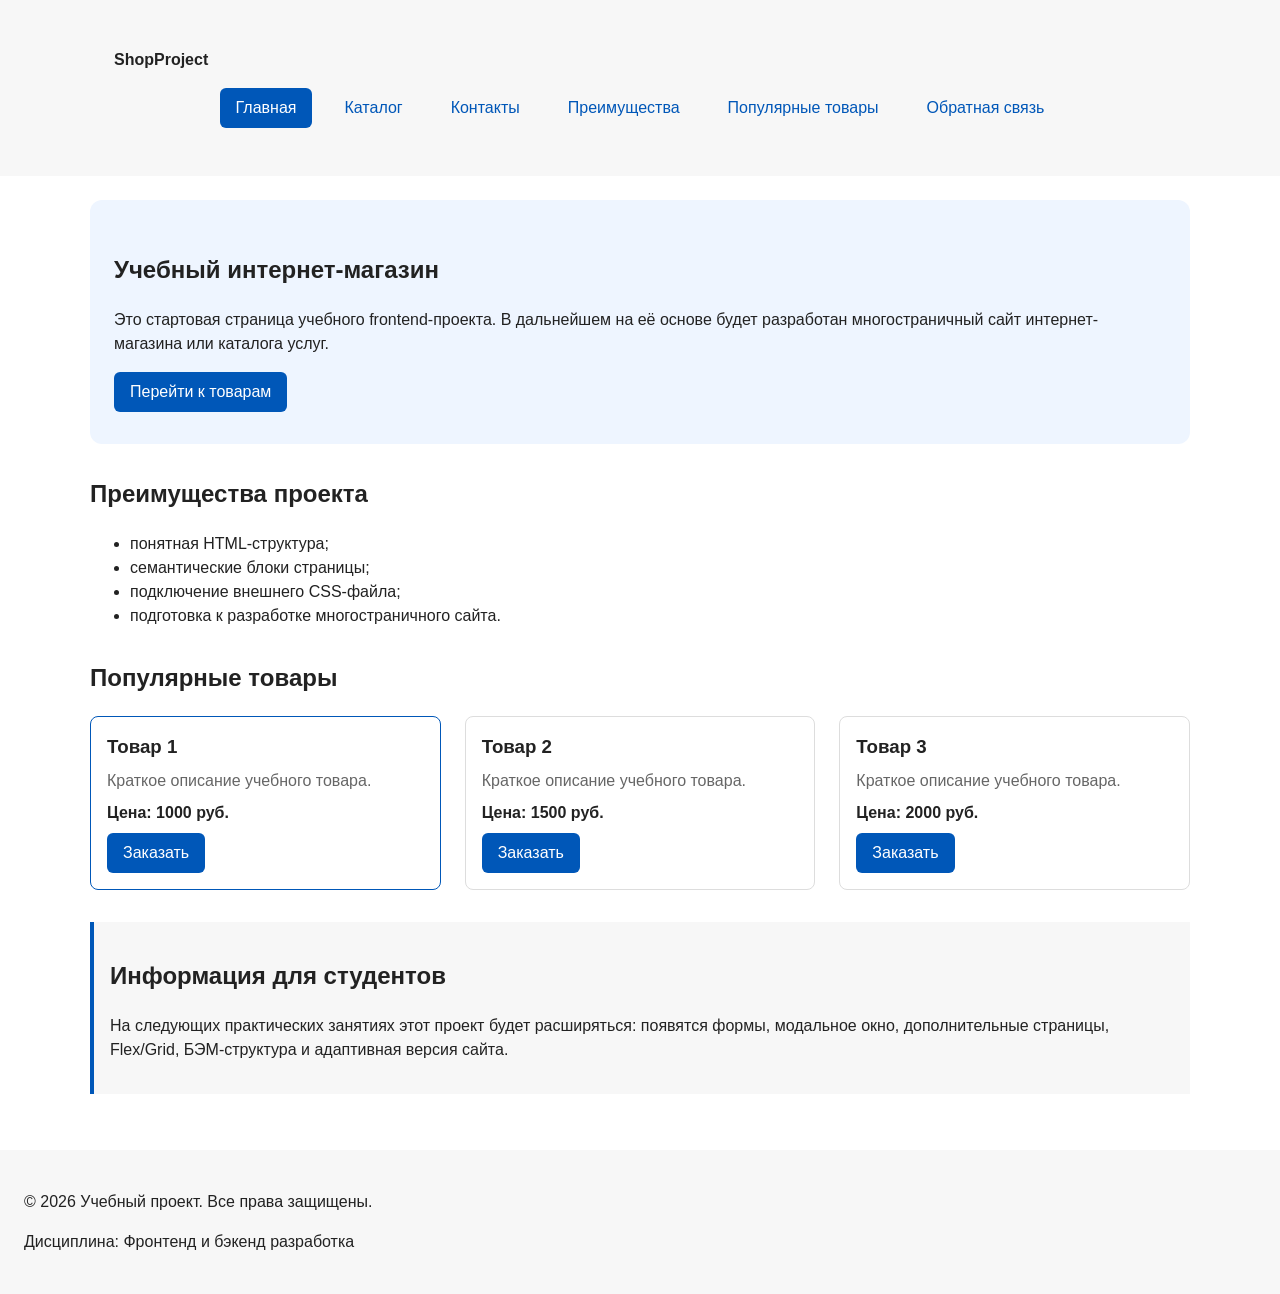
==== commit 939ba918: "fix: prepare HTML CSS project for submission" ====
--- a/index.html
+++ b/index.html
@@ -19,15 +19,34 @@
             Главная
           </a>
         </li>
-        <li class="site-nav__item">
-          <a class="site-nav__link" href="catalog.html">Каталог</a>
-        </li>
-        <li class="site-nav__item">
-          <a class="site-nav__link" href="contacts.html">Контакты</a>
-        </li>
+
+        <li class="site-nav__item">
+          <a class="site-nav__link" href="catalog.html">
+            Каталог
+          </a>
+        </li>
+
+        <li class="site-nav__item">
+          <a class="site-nav__link" href="contacts.html">
+            Контакты
+          </a>
+        </li>
+
+        <li class="site-nav__item">
+          <a class="site-nav__link" href="index.html#advantages">
+            Преимущества
+          </a>
+        </li>
+
         <li class="site-nav__item">
           <a class="site-nav__link" href="index.html#popular">
             Популярные товары
+          </a>
+        </li>
+
+        <li class="site-nav__item">
+          <a class="site-nav__link" href="index.html#contacts">
+            Обратная связь
           </a>
         </li>
       </ul>
--- a/css/style.css
+++ b/css/style.css
@@ -448,3 +448,106 @@
   border-radius: var(--radius-sm);
   font: inherit;
 }
+
+/* Страница товара */
+.breadcrumbs {
+    margin: 24px 0;
+    color: #666;
+}
+
+.breadcrumbs a {
+    color: inherit;
+}
+
+.product-detail {
+    margin: 32px 0;
+}
+
+.product-detail__content {
+    display: grid;
+    grid-template-columns: repeat(2, minmax(0, 1fr));
+    gap: 32px;
+    align-items: start;
+}
+
+.product-detail__image img {
+    display: block;
+    width: 100%;
+    max-width: 500px;
+    height: auto;
+    object-fit: contain;
+}
+
+.product-detail__description {
+    line-height: 1.6;
+}
+
+.product-detail__price {
+    font-size: 1.5rem;
+    font-weight: 700;
+}
+
+.product-detail__features {
+    padding-left: 20px;
+    line-height: 1.8;
+}
+
+/* Форма заказа */
+.order-form {
+    display: grid;
+    gap: 20px;
+    width: 100%;
+    max-width: 600px;
+    margin: 24px 0 40px;
+}
+
+.order-form__group {
+    display: grid;
+    gap: 8px;
+}
+
+.order-form input:not([type="checkbox"]),
+.order-form select,
+.order-form textarea {
+    box-sizing: border-box;
+    width: 100%;
+    padding: 12px;
+    border: 1px solid #ccc;
+    border-radius: 6px;
+    font: inherit;
+}
+
+.order-form textarea {
+    resize: vertical;
+}
+
+.order-form input:focus,
+.order-form select:focus,
+.order-form textarea:focus {
+    outline: 2px solid #4778d0;
+    outline-offset: 2px;
+}
+
+/*
+для адаптивности каталогов к смартфонам
+*/
+@media (max-width: 700px) {
+  .products-grid {
+    grid-template-columns: 1fr;
+  }
+
+  .catalog-layout {
+    grid-template-columns: 1fr;
+    grid-template-areas:
+      "filters"
+      "products";
+  }
+
+  .order-form__actions {
+    flex-wrap: wrap;
+  }
+}
+
+.product-detail__content {
+    grid-template-columns: 1fr;
+}
